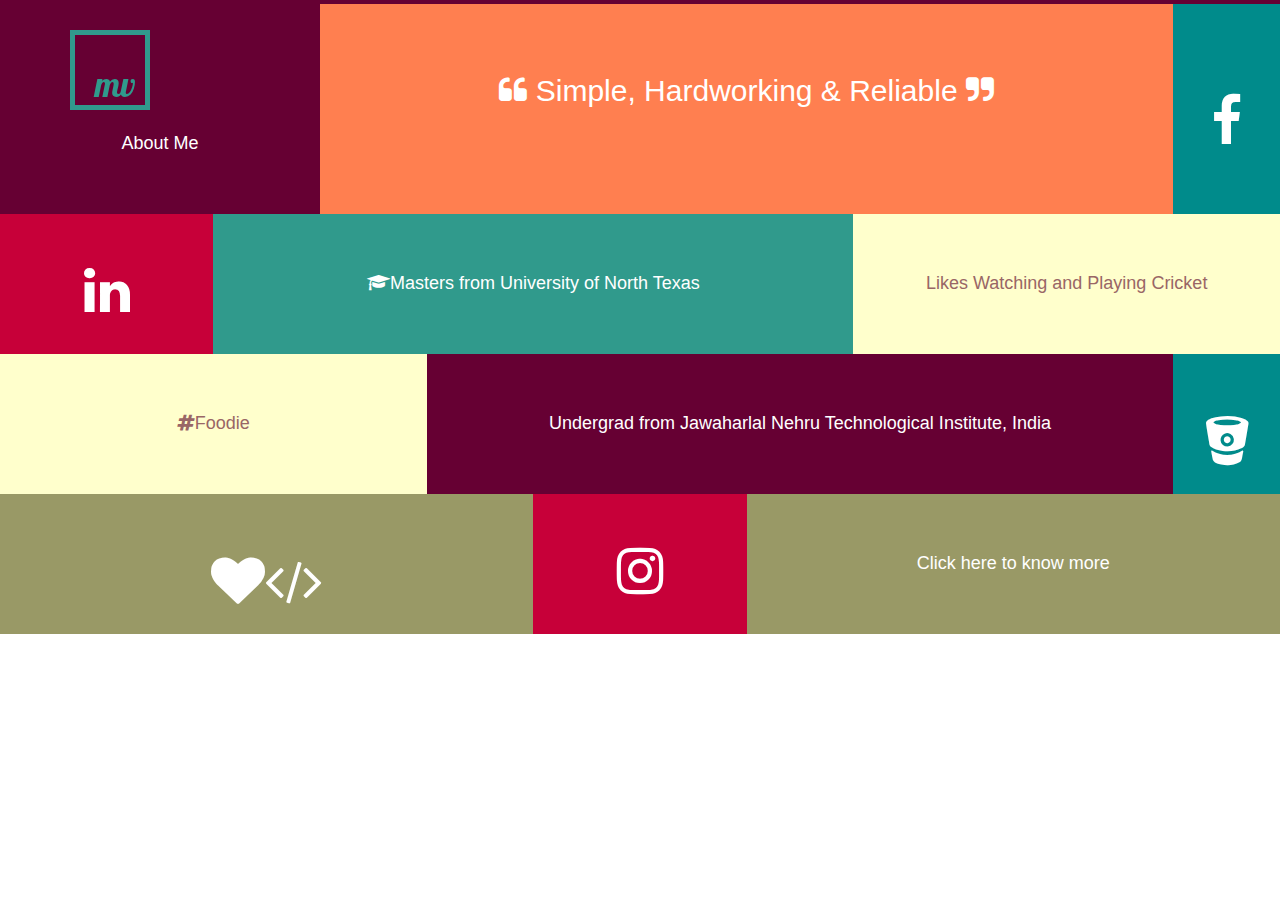
==== about.html @ 4a1d58d0 "Add files via upload" ====
<!DOCTYPE html>
<html lang="en">
<head>
    <meta charset="UTF-8">
    <title>About | Maharshi Vishwakarma</title>

    <meta name="apple-mobile-web-app-capable" content="yes">
    <meta name="viewport" content="width=device-width, initial-scale=1, maximum-scale=1, user-scalable=no">

    <link href="https://fonts.googleapis.com/css?family=Lobster" rel="stylesheet">
    <link href="https://fonts.googleapis.com/css?family=Abril+Fatface|Anton|Bree+Serif|Lobster+Two:700i|Playfair+Display|Quicksand" rel="stylesheet">
    <link rel="stylesheet" type="text/css" href="https://maxcdn.bootstrapcdn.com/bootstrap/3.3.7/css/bootstrap.min.css">
    <link rel="stylesheet" href="animate.css">
    <link rel="stylesheet" type="text/css" href="main.css">
    <link rel="stylesheet" href="https://cdnjs.cloudflare.com/ajax/libs/font-awesome/4.7.0/css/font-awesome.min.css">

    <script type="text/javascript" src="https://maxcdn.bootstrapcdn.com/bootstrap/3.3.7/js/bootstrap.min.js"></script>

</head>
<body>
<section>
    <nav class="navigation">
        <div class="container">
            <span id="logo"><h1>mv</h1></span>
            <div id="links">
                <ul>

                    <a href="index.html"><li><i class="fa fa-home fa-2x"></i><br>Home</li></a>
                    <a href="about.html"><li><i class="fa fa-id-badge fa-2x"></i><br>About</li></a>
                    <a href="projects.html"><li><i class="fa fa-gears fa-2x"></i><br>Projects</li></a>
                    <a href="photos.html"><li><i class="fa fa-camera fa-2x"></i><br>Clicks</li></a>
                    <a href="contact.html"><li><i class="fa fa-handshake-o fa-2x"></i><br>Contact</li></a>

                </ul>
            </div>
        </div>
    </nav>
</section>
<section class="about">
    <div class="row">
        <div class="col-lg-3" id="aboutme-intro">
            <h4>About Me</h4>
        </div>
        <div class="col-lg-8 animated flipInX" id="line" >
            <h2 class="animated flipInX" id="caption"><i class="fa fa-quote-left"></i> Simple, Hardworking & Reliable <i class="fa fa-quote-right"></i></h2>
        </div>
        <div class="col-lg-1 animated flipInX" id="fblink">
            <a href="http://www.facebook.com/vvrmaharshi">
            <h4 class="animated bounceIn"><i class="fa fa-facebook fa-3x"></i></h4>
            </a>
        </div>
    </div>
    <div class="row">
        <div class="col-lg-2 animated flipInX" id="inlink">
            <a href="http://www.linkedin.com/in/maharshivishwakarma">
            <h4 class="animated bounceIn"><i class="fa fa-linkedin fa-3x"></i> </h4></a>
        </div>
        <div class="col-lg-6 animated flipInX">
            <h4 class="animated pulse"><i class="fa fa-graduation-cap"></i>Masters from University of North Texas</h4>
        </div>
        <div class="col-lg-4 animated flipInX">
            <h4 class="animated bounceIn">Likes Watching and Playing Cricket</h4>
        </div>
    </div>
    <div class="row">
        <div class="col-lg-4 animated flipInX">
            <h4 class="animated bounceIn"><i class="fa fa-hashtag"></i>Foodie</h4>
        </div>

        <div class="col-lg-7 animated flipInX">
            <h4 class="animated bounceIn">Undergrad from Jawaharlal Nehru Technological Institute, India</h4>
        </div>
        <div class="col-lg-1 animated flipInX" id="bblink">
            <a href="http://www.bitbucket.org/maharshi559">
            <h4 class="animated bounceIn"><i class="fa fa-bitbucket fa-3x"></i></h4></a>
        </div>
    </div>
        <div class="row">
            <div class="col-lg-5 animated flipInX">
                <h4 class="animated bounceIn"><i id="heart" class="fa fa-heart fa-3x animated pulse"></i><i class="fa fa-code fa-3x"></i></h4>
            </div>
            <div class="col-lg-2 animated flipInX">
                <h4 class="animated bounceIn"><i class="fa fa-instagram fa-3x"></i> </h4>
            </div>
            <div class="col-lg-5 animated flipInX">
                <h4 class="animated bounceIn">Click here to know more</h4>
            </div>
        </div>


</section>


<script src="https://ajax.googleapis.com/ajax/libs/jquery/3.2.1/jquery.min.js"></script>
<script src="js/main.js" type="text/javascript"></script>
</body>
</html>
---- main.css ----
.row{
	margin: 0;
}

/*nav tile styling*/
a:focus{
color: #ffffff;
text-decoration: none;
}
a:hover{
	color: #ffffff;
	text-decoration: none;
}

#links {
	position: fixed;
	z-index: 2;
	margin-top: 128px;
	margin-left: -40px;
	display: none;
}
#links ul{
	list-style: none;
}
#links li{
	cursor: pointer;
	display: block;
	border: 2px solid #fff;
	color: #f2f2f2;
	width: 80px;
	height: 80px;
	padding-top: 20px;
	text-align: center;
	margin-top: 5px;
	box-shadow: 5px 5px 8px rgba(0,0,0,0.3) ;
	text-decoration: none;
}

#links li:nth-child(1){
	background-color:#309a8c;
}

#links a li {
	text-decoration: none;

}
#logo{
	width: 80px;
	height: 80px;
	border: 5px solid #309a8c;
	margin-top: 30px;
	position: fixed;
	z-index: 3;
	cursor: pointer;

}

#logo:hover{
	animation: revolveborder 0.5s ease;
}

@keyframes revolveborder {
	100%{-ms-transform: rotate(360deg); /* IE 9 */
		-webkit-transform: rotate(360deg); /* Safari */
		transform: rotate(360deg);
	}
}

#logo h1{
	font-family: Lobster;
	font-size: 2.5em;
	margin: 0 auto;
	width: 100%;
	color: #309a8c;
	padding: 30px 20px;
}

/*header styling */

#header{

	background:#ffffff ;  /* fallback for old browsers */
	background: -webkit-linear-gradient(to top, #ffffff, #f2f2f2);  /* Chrome 10-25, Safari 5.1-6 */
	background: linear-gradient(to bottom, #ffffff, #f2f2f2); /* W3C, IE 10+/ Edge, Firefox 16+, Chrome 26+, Opera 12+, Safari 7+ */
	background-size: cover;
	width: 100%;
	height: 100%;
	background-position:center;
	position: absolute;
	color: #232323;
}

#header #image-intro img{
	margin-left: 450px;
}

#header h1 {
	
	font-family: 'Lobster', serif;
	text-align: center;
	font-size: 5em;
	color: #309a8c;
	animation-duration:2s;
	text-shadow: 2px 2px 4px rgba(0,0,0,0.3) ;
}

#header p{
	text-align: center;
	font-family: 'Bree Serif', sans-serif;
	font-size: 1.5em;
	animation-duration:1s;
	animation-delay:1s;
}




/*header tile styling end*/

/*about tile styling*/
.about{
	height: 110%;
	max-width: 100%;
	background-color:#660033;
	padding-top: 0.3em;
	color: #ffffff;

}

.about .about-text{
	margin-left: 35%;
}
.about .row{
	margin:0;

}
#fblink{
	height:210px;
	padding-top: 80px;
	animation-delay: 0.2s;
	color: #FFFFCC;
}

#fblink a{
	text-decoration: none;
	color: #ffffff;
}

#bblink a{
	text-decoration: none;
	color: #ffffff;
}

#inlink a{
	text-decoration: none;
	color: #ffffff;
}

#inlink{
	animation-delay: 0.4s;
}
#fblink:hover{
	height:210px;
	padding-top: 80px;
	cursor: pointer;

}

#heart{
	animation-delay: 2s;
	animation-iteration-count: infinite;
}

.about .col-lg-1{
	background-color: darkcyan;
	height: 140px;
	text-align: center;
	padding-top: 50px;
}
.about .col-lg-2{
	 background-color: #C70039;
	 text-align: center;
		height: 140px;
	padding-top: 40px;
 }

.about #line{
	background-color: coral;
	text-align: center;
	height: 210px;
	padding-top: 50px;
	animation-duration: 0.9s;
	animation-timing-function: ease-out;
}
.about .col-lg-6{
	background-color: #309a8c;
	padding: 50px;
	text-align: center;
}

.about .col-lg-4{
	background-color: #FFFFCC;
	color: #996666;
	padding: 50px;
	text-align: center;
}

.about .col-lg-5{
	background-color: #999966;
	padding-top: 50px;
	text-align: center;
	height: 140px;
}
.about  #aboutme-intro{

	padding-top: 120px;
	height: 210px;
	text-align: center;
}
.about .col-lg-7{

	padding: 50px;
	text-align: center;
}

/*about tile styling end*/

/*parallax styling*/

/*parallax styling end*/

/*skills tile styling*/

#desktop .container{
	background: url("images/desktop.png") no-repeat;
	background-size: contain;
	background-position: center;
	max-width: 100%;
	height: 637px;
	margin: 0 auto;
	animation-delay: 0.5s;
}


.slide-wrapper{
	width: 670px;
	margin-left: 235px;
	margin-top: 100px;

}
#homepage-feature .item {
	overflow: hidden;
	height: 380px;
	background-color: transparent;
	background-size: cover;
}
#homepage-feature > .carousel-control {
	width: 30px;
	font-size: 40px;
	color: #fff;
	text-shadow: none;
	filter: none;
	opacity: 1;
}
#homepage-feature > .carousel-control span {
	position: absolute;
	top: 50%;
	margin-top: -30px;
	width: 100%;
	text-align: center;
	display: block;

}

.carousel-inner h1{
	font-family: 'Lobster', serif;
}
/*about tile styling end*/

/*skills tile styling*/

.contact{
	height: 100%;
	background: rgb(48,48,48);
	background-attachment: fixed;
	padding-bottom: 50px;
}

.contact h1{
	font-family: 'Playfair Display', serif;
	text-align: center;
	font-size: 5em;
	color: rgb(245,245,245);
	padding-top: 0.2em;
}

.box{
	margin-top: 3em;
	border: 1px solid rgba(180,180,180,0.8);
	border-radius: 3em;
	height: 30em;
	box-shadow: 3px 0.6px black;
}


.message{
	font-size: 2em;
	padding: 2em;
	color: rgb(248,248,248);
	font-family: 'Bree Serif', sans-serif;
}

 
 .box .form-group input{
	text-align: center;
	font-family: 'Bree Serif', sans-serif;
	background-color: rgb(48,48,48);
	border:none;
	border-bottom: 2px solid rgb(245,245,245);
	width: 30%;
    /*padding: 12px 80px;*/
    margin: 8px 10% 0 60%;
    color: rgb(245,245,245);
    outline:none;
    font-size: 1em;
}


.form-group button{
	text-align: center;
	font-family: "Quicksand",sans-serif;
	background: transparent;
	margin-left: 73%;
	margin-top: 3%;
	color: rgb(240,240,240);
	border:2px solid white;
	border-radius: 100px;
}

#gallery{
	padding: 30px;

}

.gallery .col-lg-9 {
	/* Prevent vertical gaps */
	background-color: #f2f2f2;
	line-height: 0;
	display: inline-block;
	-webkit-column-count: 5;
	-webkit-column-gap:   0px;
	-moz-column-count:    5;
	-moz-column-gap:      0px;
	column-count:         3;
	column-gap:           0px;
	padding: 30px;
	box-shadow: 2px 2px 16px rgba(0,0,0,0.6);
}

.gallery img {
	/* Just in case there are inline attributes */
	width: 100% !important;
	height: auto !important;
	border-right: #ffffff 3px solid;
	border-top: #ffffff 3px solid;
	animation: 1s ease;
}
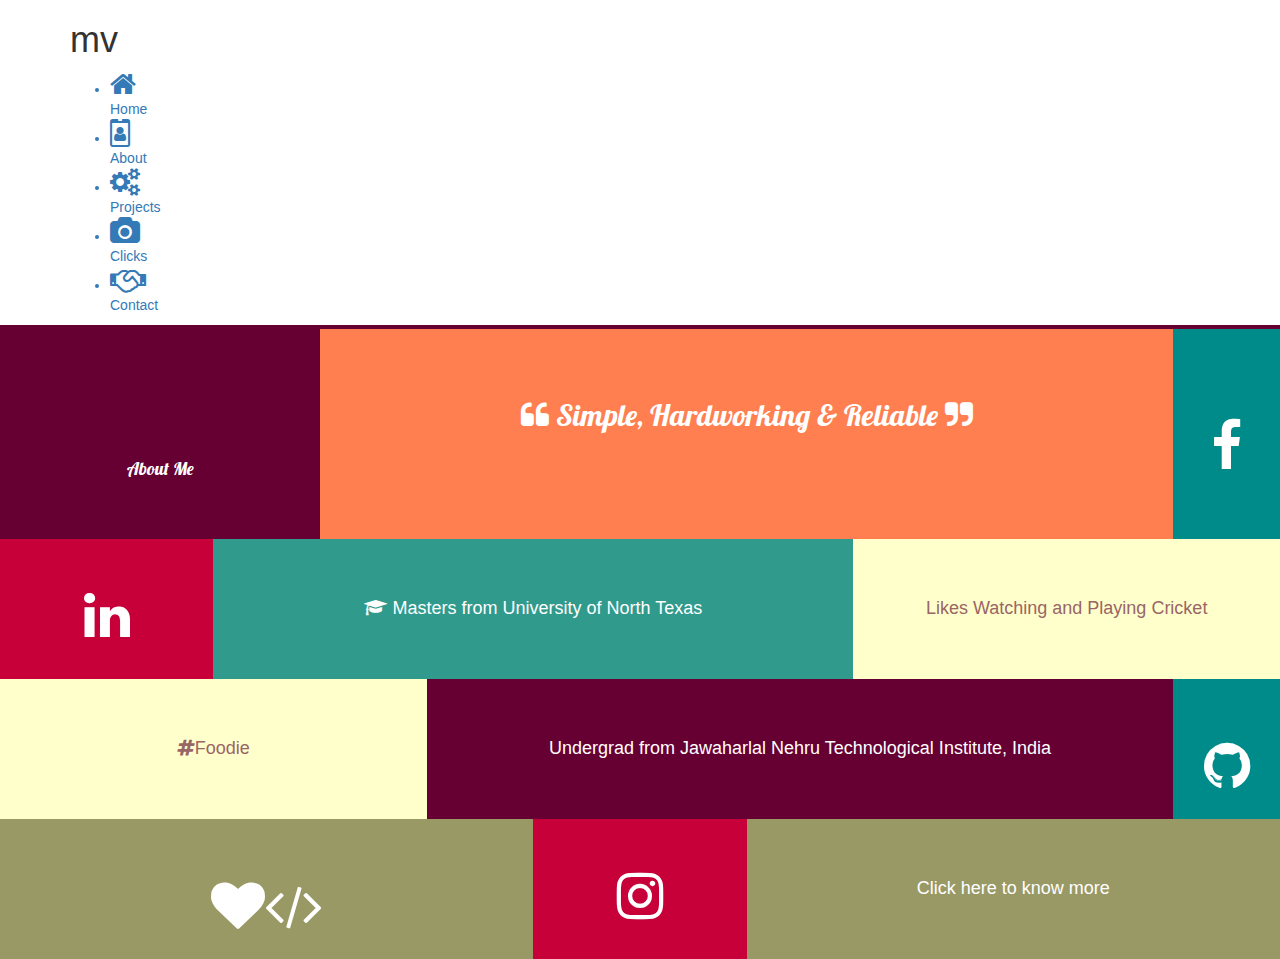
==== commit e314f699: "new look to the UI" ====
--- a/about.html
+++ b/about.html
@@ -45,18 +45,18 @@
             <h2 class="animated flipInX" id="caption"><i class="fa fa-quote-left"></i> Simple, Hardworking & Reliable <i class="fa fa-quote-right"></i></h2>
         </div>
         <div class="col-lg-1 animated flipInX" id="fblink">
-            <a href="http://www.facebook.com/vvrmaharshi">
+            <a href="http://www.facebook.com/vvrmaharshi"  target="_blank">
             <h4 class="animated bounceIn"><i class="fa fa-facebook fa-3x"></i></h4>
             </a>
         </div>
     </div>
     <div class="row">
         <div class="col-lg-2 animated flipInX" id="inlink">
-            <a href="http://www.linkedin.com/in/maharshivishwakarma">
+            <a href="http://www.linkedin.com/in/maharshivishwakarma"  target="_blank">
             <h4 class="animated bounceIn"><i class="fa fa-linkedin fa-3x"></i> </h4></a>
         </div>
         <div class="col-lg-6 animated flipInX">
-            <h4 class="animated pulse"><i class="fa fa-graduation-cap"></i>Masters from University of North Texas</h4>
+            <h4 class="animated pulse"><i class="fa fa-graduation-cap "></i> Masters from University of North Texas</h4>
         </div>
         <div class="col-lg-4 animated flipInX">
             <h4 class="animated bounceIn">Likes Watching and Playing Cricket</h4>
@@ -71,8 +71,8 @@
             <h4 class="animated bounceIn">Undergrad from Jawaharlal Nehru Technological Institute, India</h4>
         </div>
         <div class="col-lg-1 animated flipInX" id="bblink">
-            <a href="http://www.bitbucket.org/maharshi559">
-            <h4 class="animated bounceIn"><i class="fa fa-bitbucket fa-3x"></i></h4></a>
+            <a href="http://www.github.com/maharshi559"  target="_blank">
+            <h4 class="animated bounceIn"><i class="fa fa-github fa-3x"></i></h4></a>
         </div>
     </div>
         <div class="row">
--- a/main.css
+++ b/main.css
@@ -1,122 +1,333 @@
 
-.row{
-	margin: 0;
-}
-
-/*nav tile styling*/
-a:focus{
-color: #ffffff;
-text-decoration: none;
-}
-a:hover{
-	color: #ffffff;
-	text-decoration: none;
-}
-
-#links {
-	position: fixed;
-	z-index: 2;
-	margin-top: 128px;
-	margin-left: -40px;
-	display: none;
-}
-#links ul{
-	list-style: none;
-}
-#links li{
-	cursor: pointer;
-	display: block;
-	border: 2px solid #fff;
-	color: #f2f2f2;
-	width: 80px;
-	height: 80px;
-	padding-top: 20px;
-	text-align: center;
-	margin-top: 5px;
-	box-shadow: 5px 5px 8px rgba(0,0,0,0.3) ;
-	text-decoration: none;
-}
-
-#links li:nth-child(1){
-	background-color:#309a8c;
-}
-
-#links a li {
-	text-decoration: none;
-
-}
-#logo{
-	width: 80px;
-	height: 80px;
-	border: 5px solid #309a8c;
-	margin-top: 30px;
-	position: fixed;
-	z-index: 3;
-	cursor: pointer;
-
-}
-
-#logo:hover{
-	animation: revolveborder 0.5s ease;
-}
-
-@keyframes revolveborder {
-	100%{-ms-transform: rotate(360deg); /* IE 9 */
-		-webkit-transform: rotate(360deg); /* Safari */
-		transform: rotate(360deg);
-	}
-}
-
-#logo h1{
-	font-family: Lobster;
-	font-size: 2.5em;
-	margin: 0 auto;
-	width: 100%;
-	color: #309a8c;
-	padding: 30px 20px;
-}
-
+/*----------------------------------------------------*/
 /*header styling */
+@media (min-width: 1030px) and (max-width: 1550px) {
+	
+body{
+margin: 0;
+}
 
 #header{
-
-	background:#ffffff ;  /* fallback for old browsers */
-	background: -webkit-linear-gradient(to top, #ffffff, #f2f2f2);  /* Chrome 10-25, Safari 5.1-6 */
-	background: linear-gradient(to bottom, #ffffff, #f2f2f2); /* W3C, IE 10+/ Edge, Firefox 16+, Chrome 26+, Opera 12+, Safari 7+ */
+	background: linear-gradient(#323333, #000000)	;
 	background-size: cover;
 	width: 100%;
-	height: 100%;
 	background-position:center;
-	position: absolute;
-	color: #232323;
-}
-
-#header #image-intro img{
-	margin-left: 450px;
+	position:relative;
+	color: #666666;
+	display: flex;
 }
 
 #header h1 {
-	
-	font-family: 'Lobster', serif;
-	text-align: center;
+	font-family: playfair display;
 	font-size: 5em;
-	color: #309a8c;
+	margin-left: 1.5em;
+	color: rgba(255,0,0,1);
 	animation-duration:2s;
-	text-shadow: 2px 2px 4px rgba(0,0,0,0.3) ;
+	/*text-shadow: 2px 2px 4px rgba(0,0,0,0.3) ;*/
 }
 
 #header p{
-	text-align: center;
 	font-family: 'Bree Serif', sans-serif;
 	font-size: 1.5em;
 	animation-duration:1s;
 	animation-delay:1s;
 }
 
-
-
-
-/*header tile styling end*/
+#scene {
+	width: 100%;
+	position: relative;
+	overflow: hidden;
+	overflow-y: hidden; 
+	height: 100%;
+	margin-left: -10%;
+}
+
+#scene img{
+	width: 70%;
+	margin-left: 32%;
+}
+
+#name{
+	/*text-align: center;*/
+	padding-top: 15%;
+	padding-left: 7%;
+	padding-bottom: 10%;
+	width: 100%;
+
+
+	margin-top: 1em;
+	margin-left: 5em;
+	margin-bottom: 10em;
+
+	/*font-family: Oswald;*/
+}
+
+#name h1{
+	font-family: Lato;
+	font-weight: 900;
+	font-size: 80px;
+	margin-left: 0;
+	color: #5DADE2  ;
+	text-transform: capitalize;
+	line-height: 90%;
+	background: -webkit-linear-gradient(bottom right, #323433, #019687);
+	-webkit-background-clip: text;
+	-webkit-text-fill-color: transparent;
+}
+
+#name p{
+	line-height: 80%
+}
+
+#name h1 span{
+	background: none;
+	font-family: Lato;
+	font-weight: 300;
+	font-size: 80px;
+	margin-left: 0;
+	color: #D4AC0D  ;
+	text-transform: capitalize;
+
+}
+
+#name h5{
+	font-family: Lato;
+	font-weight: 300;
+	font-size: 40px;
+	margin-left: 0;
+	color: #D4AC0D;
+	text-transform: capitalize;
+
+}
+
+
+#workspace{
+	background: linear-gradient(#000000, #323333);
+	height: 100%;
+}
+
+#workspace h1{
+	font-weight: 300;
+	font-family: Lato;
+	font-size: 15px;
+	margin:0;
+}
+
+#workspace h1 span{
+	height: 600px;
+	font-weight: 900;
+	font-family: Lato;
+	font-size: 25px;
+	color: #666666 ;
+	font-size: 80px;
+	background: -webkit-radial-gradient(bottom right, #323433, #019687);
+	-webkit-background-clip: text;
+	-webkit-text-fill-color: transparent;
+	/*text-shadow: 4px 4px 2px #111111;*/
+}
+
+#workspace p{
+	font-size: 20px;
+	font-family: Roboto;
+	line-height: 35px;
+	font-weight: 100;
+
+}
+
+.panels{
+	margin: 0 auto;
+	width: 75%;
+	height: 80%;
+}
+
+#panel{
+	width: 300px;
+	height:200px;
+	background: #019687;
+	color: #323333;
+	overflow: hidden;
+	display: inline-block;
+	margin: 10px;
+	padding: 20px;
+	border-radius: 20px;
+	font-family: Oswald;
+}
+
+
+
+
+.about_content{
+	margin-top: 30px;
+	color: #666666;
+}
+
+.social a{
+	float: right;
+}
+.social img{
+	float: right;
+
+}
+
+#portfolio{
+	background-image: URL('images/mountains.png');
+	background-color: #000000;
+	height: 600px;
+	width: 100%;
+}
+
+#portfolio h1{
+	font-weight: 300;
+	font-family: Lato;
+	font-size: 15px;
+	text-align: center;
+}
+
+#portfolio{
+	position: relative;
+	height: 100vh;
+}
+#portfolio img{
+	width: 100%;
+}
+
+#portfolio h1 span{
+	height: 600px;
+	font-weight: 900;
+	font-family: Lato;
+	font-size: 25px;
+	color: #5DADE2 ;
+}
+
+#portfolio{
+	position: relative;
+}
+
+#portfolio #airplane{
+	position: absolute;
+	width: 400px;
+	transform: translate(-360px, 0px);
+	animation: landing 6s;
+	animation-fill-mode:forwards;
+	overflow: hidden;
+	overflow-y: hidden;
+}
+
+@keyframes landing{
+	100%{
+		transform: translate(68vw,445px);
+	}
+}
+
+ #graduate{
+ 	position: absolute;
+	width: 100px;
+	height: auto;
+	z-index: 2;
+	transform: translate(360px, 70vh);
+	animation: graduate 6s;
+	overflow: hidden;
+ }
+
+/*@keyframes graduate{
+	0%{
+		opacity: 0;
+	}
+	100%{
+		opacity: 1;
+	}
+}*/
+
+.visible{
+	visibility: visible;
+}
+
+#firstfoot h1{
+	font-family: Lato;
+	font-weight: 900;
+	font-size: 80px;
+	margin-left: 0;
+	color: #5DADE2  ;
+	text-transform: capitalize;
+	line-height: 90%;
+	background: -webkit-linear-gradient(top right, #019687, #323433);
+	-webkit-background-clip: text;
+	-webkit-text-fill-color: transparent;
+	margin: 0;
+	padding-top:200px;
+}
+
+#portfolio a h5{
+	text-align: center;
+	width: 120px;
+	color: #999;
+	background-color: #333;
+	padding: 20px;
+	float:right;
+	font-family: Oswald;
+	font-size: 20px;
+}
+
+#portfolio a h5:hover{
+	color: #5DADE2;
+}
+
+
+
+
+
+#work-tile{
+	margin-top: 60px;
+}
+#work-tile h2{
+	font-family: abril fatface;
+	font-size: 50px;
+}
+
+#work-tile img{
+	box-shadow:  0 15px 6px -6px #999;
+}
+
+#edit{
+	position: absolute;
+}
+#single-edit{
+	width: 300px;
+	height: 300px;
+	background-color: #567876;
+}
+
+.scroll{
+	position: absolute;
+	top:75%;	
+	left:90%;
+	z-index: 10;
+	font-size: 8px;
+	text-align: center;
+	cursor: pointer;
+}
+
+.scroll h1{
+	font-size: 12px;
+}
+
+.abt{
+	background-color: #666666;
+	position: absolute;
+	height: 70%;
+	width: 35%;
+	z-index: 1000;
+	left: 55%;
+	top: 10%;
+}
+
+
+
+#workspace h1{
+	
+	text-align: center;
+}
+/*-----------------header tile styling end-------------------------*/
 
 /*about tile styling*/
 .about{
@@ -192,6 +403,7 @@
 	padding-top: 50px;
 	animation-duration: 0.9s;
 	animation-timing-function: ease-out;
+	font-family: 'Lobster', serif;
 }
 .about .col-lg-6{
 	background-color: #309a8c;
@@ -213,8 +425,9 @@
 	height: 140px;
 }
 .about  #aboutme-intro{
-
+	font-family: 'Lobster', serif;
 	padding-top: 120px;
+
 	height: 210px;
 	text-align: center;
 }
@@ -224,13 +437,10 @@
 	text-align: center;
 }
 
-/*about tile styling end*/
-
-/*parallax styling*/
-
-/*parallax styling end*/
-
-/*skills tile styling*/
+/*------------about tile styling end----------------------------*/
+
+
+/*-------------------------skills tile styling--------------------*/
 
 #desktop .container{
 	background: url("images/desktop.png") no-repeat;
@@ -276,9 +486,9 @@
 .carousel-inner h1{
 	font-family: 'Lobster', serif;
 }
-/*about tile styling end*/
-
-/*skills tile styling*/
+/*-----------about tile styling end-----------------*/
+
+/*------------skills tile styling------------------*/
 
 .contact{
 	height: 100%;
@@ -365,4 +575,6 @@
 	border-right: #ffffff 3px solid;
 	border-top: #ffffff 3px solid;
 	animation: 1s ease;
+}
+
 }